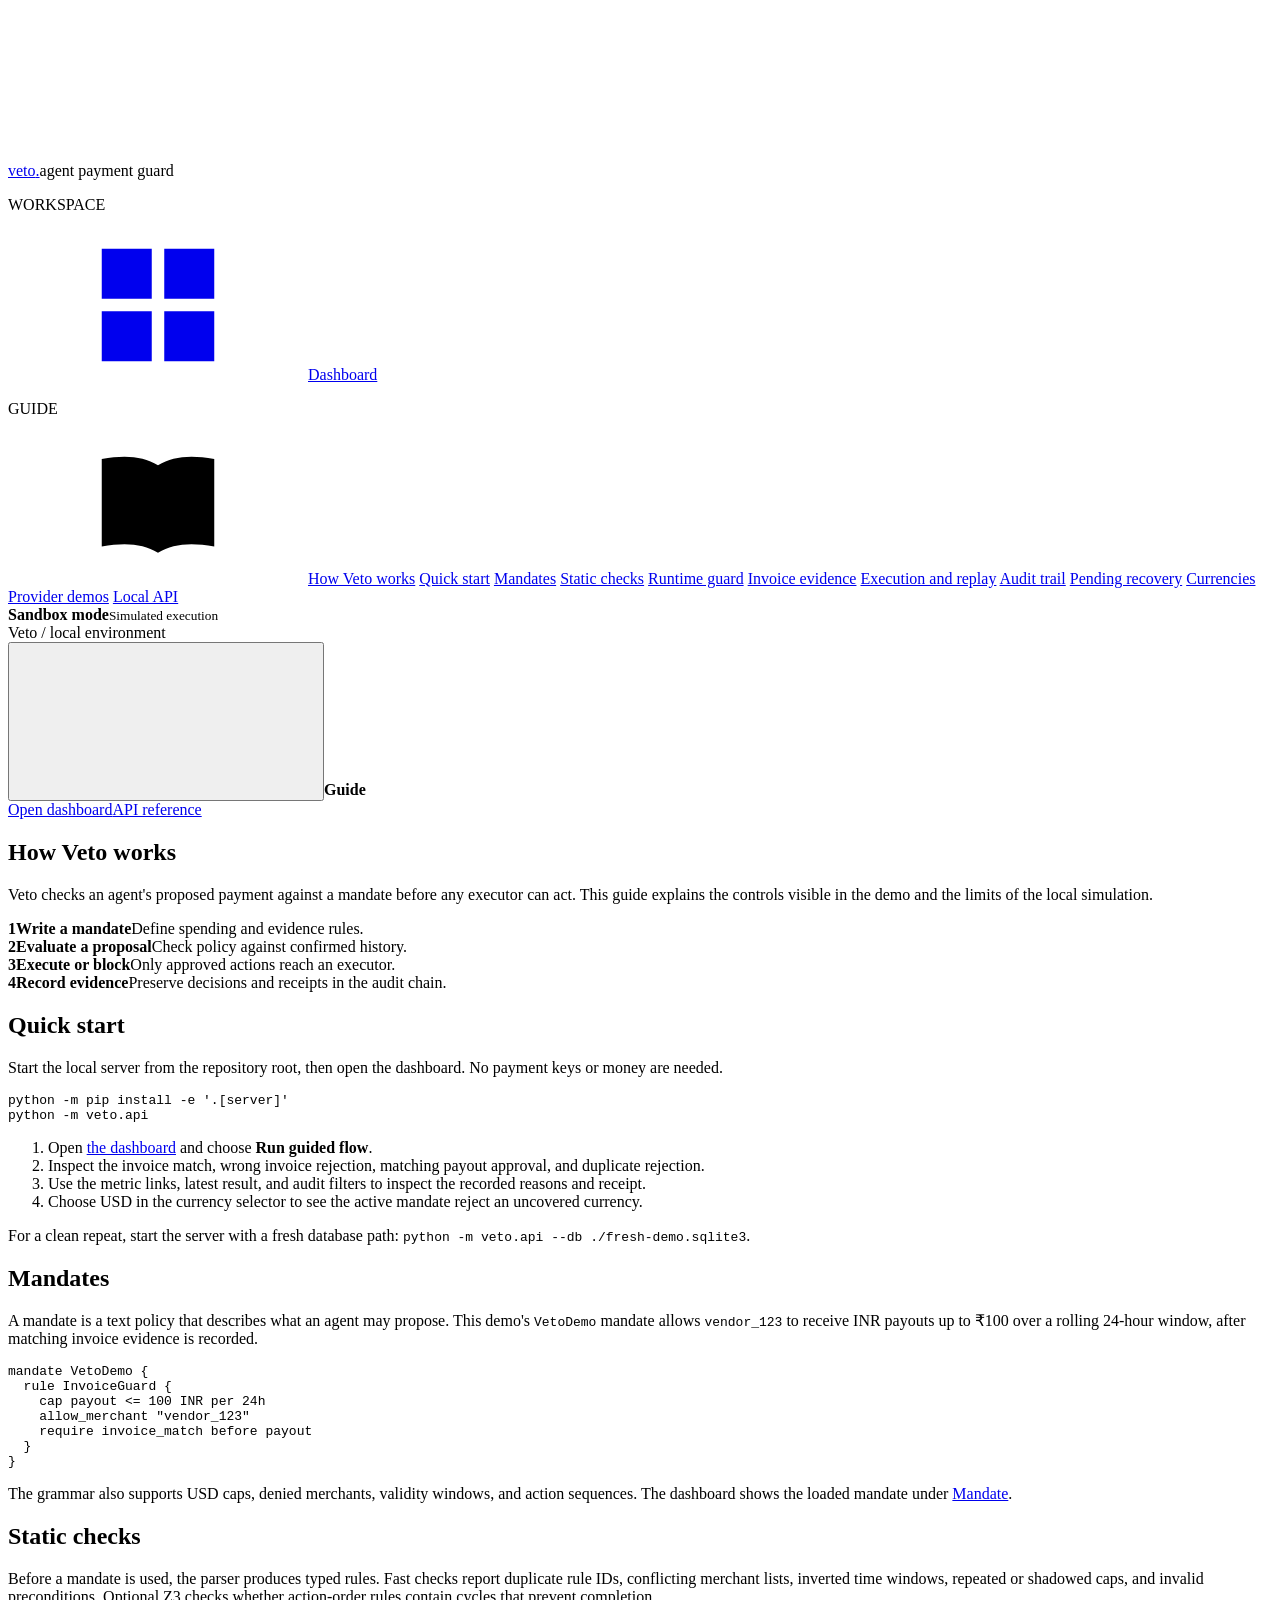
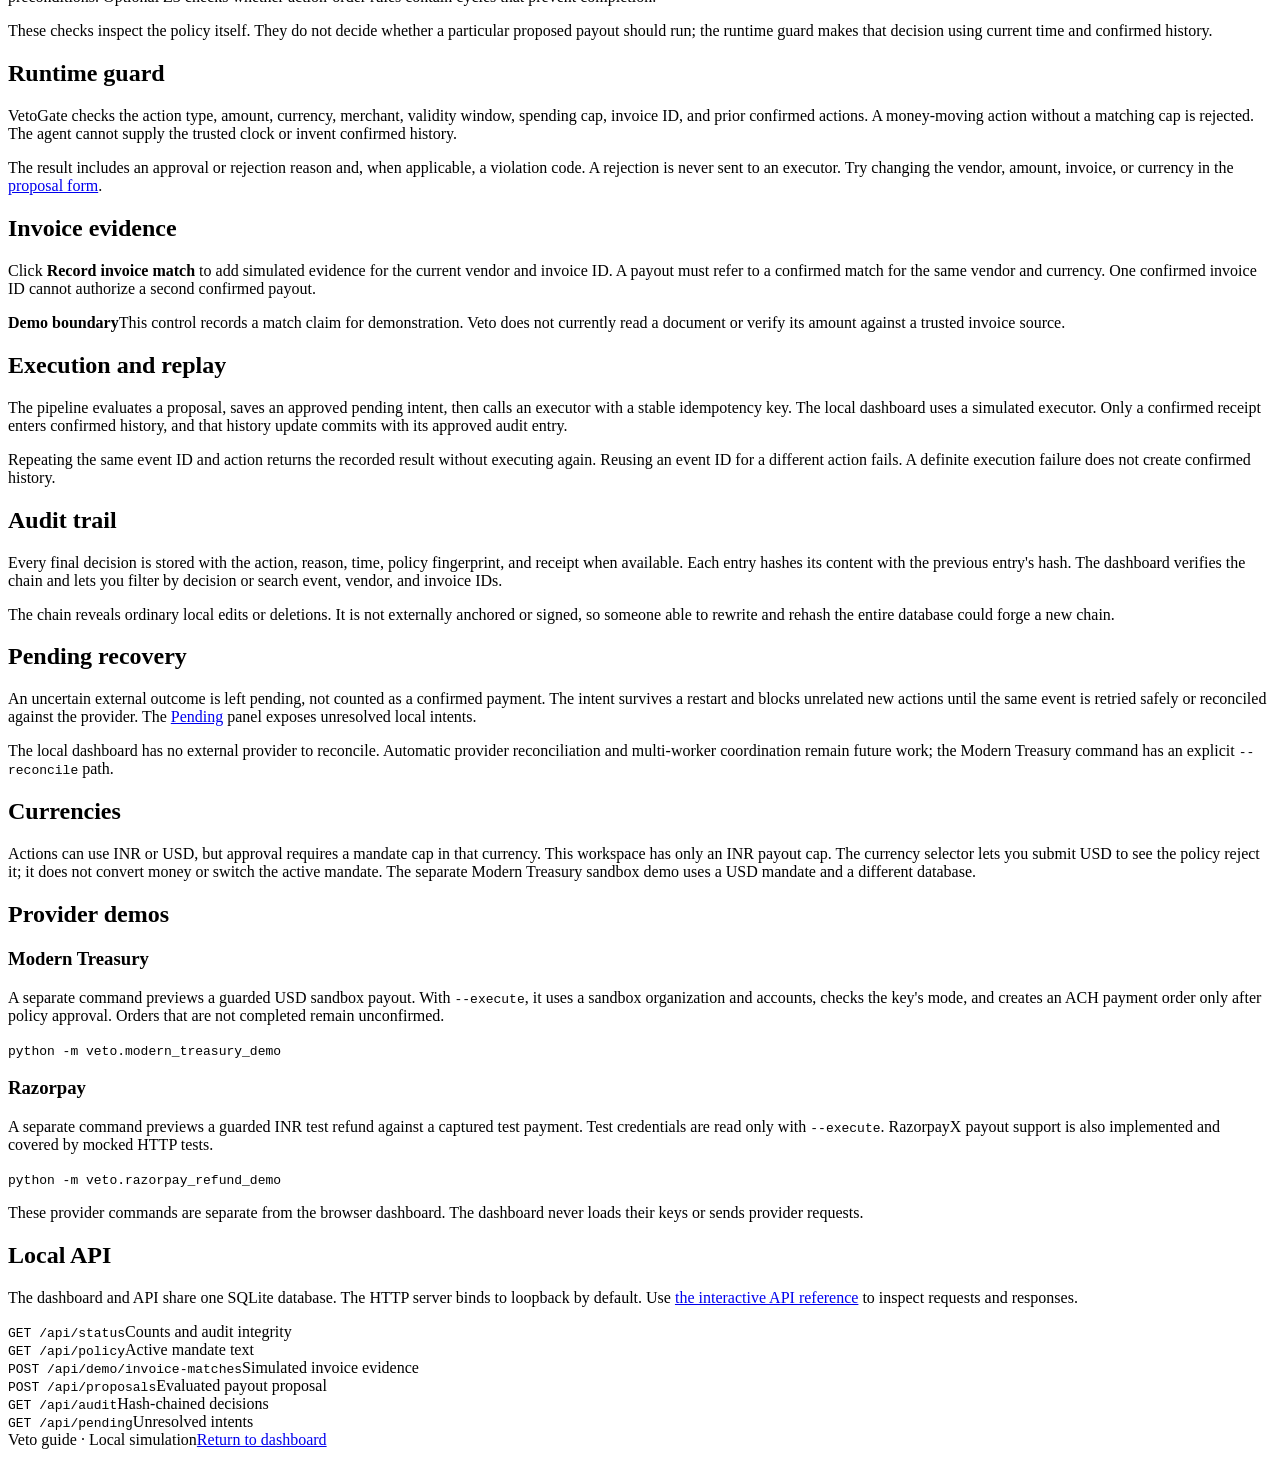
==== src/veto/dashboard/guide.html @ cd7f7a4f "added payment dashboard and fixed ci checks" ====
<!doctype html>
<html lang="en">
  <head>
    <meta charset="utf-8">
    <meta name="viewport" content="width=device-width, initial-scale=1">
    <meta name="theme-color" content="#171717">
    <meta name="description" content="Learn how Veto validates mandates, checks agent payment proposals, records audit evidence, and handles uncertain execution.">
    <title>Veto · Guide</title>
    <link rel="icon" type="image/svg+xml" href="/assets/favicon.svg">
    <link rel="stylesheet" href="/assets/styles.css">
    <script defer src="/assets/guide.js"></script>
  </head>
  <body>
    <svg class="icon-sprite" xmlns="http://www.w3.org/2000/svg" aria-hidden="true">
      <symbol id="i-grid" viewBox="0 0 24 24"><path fill="currentColor" stroke="none" d="M3 3h8v8H3zm10 0h8v8h-8zM3 13h8v8H3zm10 0h8v8h-8z"/></symbol>
      <symbol id="i-book" viewBox="0 0 24 24"><path d="M12 5c-2.4-1.4-5.1-1.7-9-1v14c3.9-.7 6.6-.4 9 1 2.4-1.4 5.1-1.7 9-1V4c-3.9-.7-6.6-.4-9 1Z"/><path d="M12 5v14"/></symbol>
      <symbol id="i-file" viewBox="0 0 24 24"><path d="M7 2h7l5 5v15H5V2h2Z"/><path d="M14 2v6h5M8 13h8M8 17h8"/></symbol>
      <symbol id="i-menu" viewBox="0 0 24 24"><path d="M4 6h16M4 12h16M4 18h16"/></symbol>
      <symbol id="i-external" viewBox="0 0 24 24"><path d="M13 4h7v7M20 4l-9 9M20 14v6H4V4h6"/></symbol>
    </svg>
    <div class="app-shell">
      <aside class="sidebar" id="sidebar">
        <div class="brand-block"><a class="brand" href="/" aria-label="Veto dashboard"><span class="brand-name">veto<span class="brand-dot">.</span></span></a><span class="brand-caption">agent payment guard</span></div>
        <nav class="side-nav docs-side-nav" aria-label="Guide index">
          <p class="nav-label">WORKSPACE</p>
          <a class="nav-link" href="/"><svg class="icon"><use href="#i-grid"/></svg>Dashboard</a>
          <p class="nav-label nav-label-secondary">GUIDE</p>
          <a class="nav-link active" href="#overview" data-doc-nav="overview"><svg class="icon"><use href="#i-book"/></svg>How Veto works</a>
          <a class="docs-index-link" href="#quick-start" data-doc-nav="quick-start">Quick start</a>
          <a class="docs-index-link" href="#mandates" data-doc-nav="mandates">Mandates</a>
          <a class="docs-index-link" href="#static-checks" data-doc-nav="static-checks">Static checks</a>
          <a class="docs-index-link" href="#runtime-guard" data-doc-nav="runtime-guard">Runtime guard</a>
          <a class="docs-index-link" href="#invoice-evidence" data-doc-nav="invoice-evidence">Invoice evidence</a>
          <a class="docs-index-link" href="#execution" data-doc-nav="execution">Execution and replay</a>
          <a class="docs-index-link" href="#audit" data-doc-nav="audit">Audit trail</a>
          <a class="docs-index-link" href="#recovery" data-doc-nav="recovery">Pending recovery</a>
          <a class="docs-index-link" href="#currency" data-doc-nav="currency">Currencies</a>
          <a class="docs-index-link" href="#providers" data-doc-nav="providers">Provider demos</a>
          <a class="docs-index-link" href="#api" data-doc-nav="api">Local API</a>
        </nav>
        <div class="sidebar-bottom"><div class="sandbox-note"><span class="sandbox-toggle" aria-hidden="true"><span></span></span><div><strong>Sandbox mode</strong><small>Simulated execution</small></div></div><div class="sidebar-footer">Veto / local environment</div></div>
      </aside>
      <div class="main-shell">
        <header class="topbar"><div class="topbar-left"><button class="icon-button mobile-menu" id="menu-toggle" type="button" aria-label="Open guide index" aria-expanded="false"><svg class="icon"><use href="#i-menu"/></svg></button><strong class="topbar-title">Guide</strong></div><div class="topbar-right"><a class="topbar-link" href="/">Open dashboard</a><a class="topbar-refresh" href="/docs" target="_blank" rel="noopener noreferrer">API reference</a></div></header>
        <main class="content docs-content">
          <section class="docs-intro" id="overview"><h1>How Veto works</h1><p>Veto checks an agent's proposed payment against a mandate before any executor can act. This guide explains the controls visible in the demo and the limits of the local simulation.</p></section>
          <div class="guide-steps" aria-label="Decision path"><div><b>1</b><strong>Write a mandate</strong><span>Define spending and evidence rules.</span></div><div><b>2</b><strong>Evaluate a proposal</strong><span>Check policy against confirmed history.</span></div><div><b>3</b><strong>Execute or block</strong><span>Only approved actions reach an executor.</span></div><div><b>4</b><strong>Record evidence</strong><span>Preserve decisions and receipts in the audit chain.</span></div></div>

          <section class="docs-section" id="quick-start"><h2>Quick start</h2><p>Start the local server from the repository root, then open the dashboard. No payment keys or money are needed.</p><pre><code>python -m pip install -e '.[server]'
python -m veto.api</code></pre><ol><li>Open <a href="/">the dashboard</a> and choose <strong>Run guided flow</strong>.</li><li>Inspect the invoice match, wrong invoice rejection, matching payout approval, and duplicate rejection.</li><li>Use the metric links, latest result, and audit filters to inspect the recorded reasons and receipt.</li><li>Choose USD in the currency selector to see the active mandate reject an uncovered currency.</li></ol><p>For a clean repeat, start the server with a fresh database path: <code>python -m veto.api --db ./fresh-demo.sqlite3</code>.</p></section>

          <section class="docs-section" id="mandates"><h2>Mandates</h2><p>A mandate is a text policy that describes what an agent may propose. This demo's <code>VetoDemo</code> mandate allows <code>vendor_123</code> to receive INR payouts up to ₹100 over a rolling 24-hour window, after matching invoice evidence is recorded.</p><pre><code>mandate VetoDemo {
  rule InvoiceGuard {
    cap payout &lt;= 100 INR per 24h
    allow_merchant "vendor_123"
    require invoice_match before payout
  }
}</code></pre><p>The grammar also supports USD caps, denied merchants, validity windows, and action sequences. The dashboard shows the loaded mandate under <a href="/#policy">Mandate</a>.</p></section>

          <section class="docs-section" id="static-checks"><h2>Static checks</h2><p>Before a mandate is used, the parser produces typed rules. Fast checks report duplicate rule IDs, conflicting merchant lists, inverted time windows, repeated or shadowed caps, and invalid preconditions. Optional Z3 checks whether action-order rules contain cycles that prevent completion.</p><p>These checks inspect the policy itself. They do not decide whether a particular proposed payout should run; the runtime guard makes that decision using current time and confirmed history.</p></section>

          <section class="docs-section" id="runtime-guard"><h2>Runtime guard</h2><p>VetoGate checks the action type, amount, currency, merchant, validity window, spending cap, invoice ID, and prior confirmed actions. A money-moving action without a matching cap is rejected. The agent cannot supply the trusted clock or invent confirmed history.</p><p>The result includes an approval or rejection reason and, when applicable, a violation code. A rejection is never sent to an executor. Try changing the vendor, amount, invoice, or currency in the <a href="/#workbench">proposal form</a>.</p></section>

          <section class="docs-section" id="invoice-evidence"><h2>Invoice evidence</h2><p>Click <strong>Record invoice match</strong> to add simulated evidence for the current vendor and invoice ID. A payout must refer to a confirmed match for the same vendor and currency. One confirmed invoice ID cannot authorize a second confirmed payout.</p><div class="docs-note"><strong>Demo boundary</strong><span>This control records a match claim for demonstration. Veto does not currently read a document or verify its amount against a trusted invoice source.</span></div></section>

          <section class="docs-section" id="execution"><h2>Execution and replay</h2><p>The pipeline evaluates a proposal, saves an approved pending intent, then calls an executor with a stable idempotency key. The local dashboard uses a simulated executor. Only a confirmed receipt enters confirmed history, and that history update commits with its approved audit entry.</p><p>Repeating the same event ID and action returns the recorded result without executing again. Reusing an event ID for a different action fails. A definite execution failure does not create confirmed history.</p></section>

          <section class="docs-section" id="audit"><h2>Audit trail</h2><p>Every final decision is stored with the action, reason, time, policy fingerprint, and receipt when available. Each entry hashes its content with the previous entry's hash. The dashboard verifies the chain and lets you filter by decision or search event, vendor, and invoice IDs.</p><p>The chain reveals ordinary local edits or deletions. It is not externally anchored or signed, so someone able to rewrite and rehash the entire database could forge a new chain.</p></section>

          <section class="docs-section" id="recovery"><h2>Pending recovery</h2><p>An uncertain external outcome is left pending, not counted as a confirmed payment. The intent survives a restart and blocks unrelated new actions until the same event is retried safely or reconciled against the provider. The <a href="/#pending">Pending</a> panel exposes unresolved local intents.</p><p>The local dashboard has no external provider to reconcile. Automatic provider reconciliation and multi-worker coordination remain future work; the Modern Treasury command has an explicit <code>--reconcile</code> path.</p></section>

          <section class="docs-section" id="currency"><h2>Currencies</h2><p>Actions can use INR or USD, but approval requires a mandate cap in that currency. This workspace has only an INR payout cap. The currency selector lets you submit USD to see the policy reject it; it does not convert money or switch the active mandate. The separate Modern Treasury sandbox demo uses a USD mandate and a different database.</p></section>

          <section class="docs-section" id="providers"><h2>Provider demos</h2><div class="docs-provider-grid"><div><h3>Modern Treasury</h3><p>A separate command previews a guarded USD sandbox payout. With <code>--execute</code>, it uses a sandbox organization and accounts, checks the key's mode, and creates an ACH payment order only after policy approval. Orders that are not completed remain unconfirmed.</p><code>python -m veto.modern_treasury_demo</code></div><div><h3>Razorpay</h3><p>A separate command previews a guarded INR test refund against a captured test payment. Test credentials are read only with <code>--execute</code>. RazorpayX payout support is also implemented and covered by mocked HTTP tests.</p><code>python -m veto.razorpay_refund_demo</code></div></div><p>These provider commands are separate from the browser dashboard. The dashboard never loads their keys or sends provider requests.</p></section>

          <section class="docs-section" id="api"><h2>Local API</h2><p>The dashboard and API share one SQLite database. The HTTP server binds to loopback by default. Use <a href="/docs" target="_blank" rel="noopener noreferrer">the interactive API reference</a> to inspect requests and responses.</p><div class="docs-endpoints"><div><code>GET /api/status</code><span>Counts and audit integrity</span></div><div><code>GET /api/policy</code><span>Active mandate text</span></div><div><code>POST /api/demo/invoice-matches</code><span>Simulated invoice evidence</span></div><div><code>POST /api/proposals</code><span>Evaluated payout proposal</span></div><div><code>GET /api/audit</code><span>Hash-chained decisions</span></div><div><code>GET /api/pending</code><span>Unresolved intents</span></div></div></section>
          <footer class="page-footer"><span>Veto guide · Local simulation</span><a href="/">Return to dashboard</a></footer>
        </main>
      </div>
    </div>
  </body>
</html>
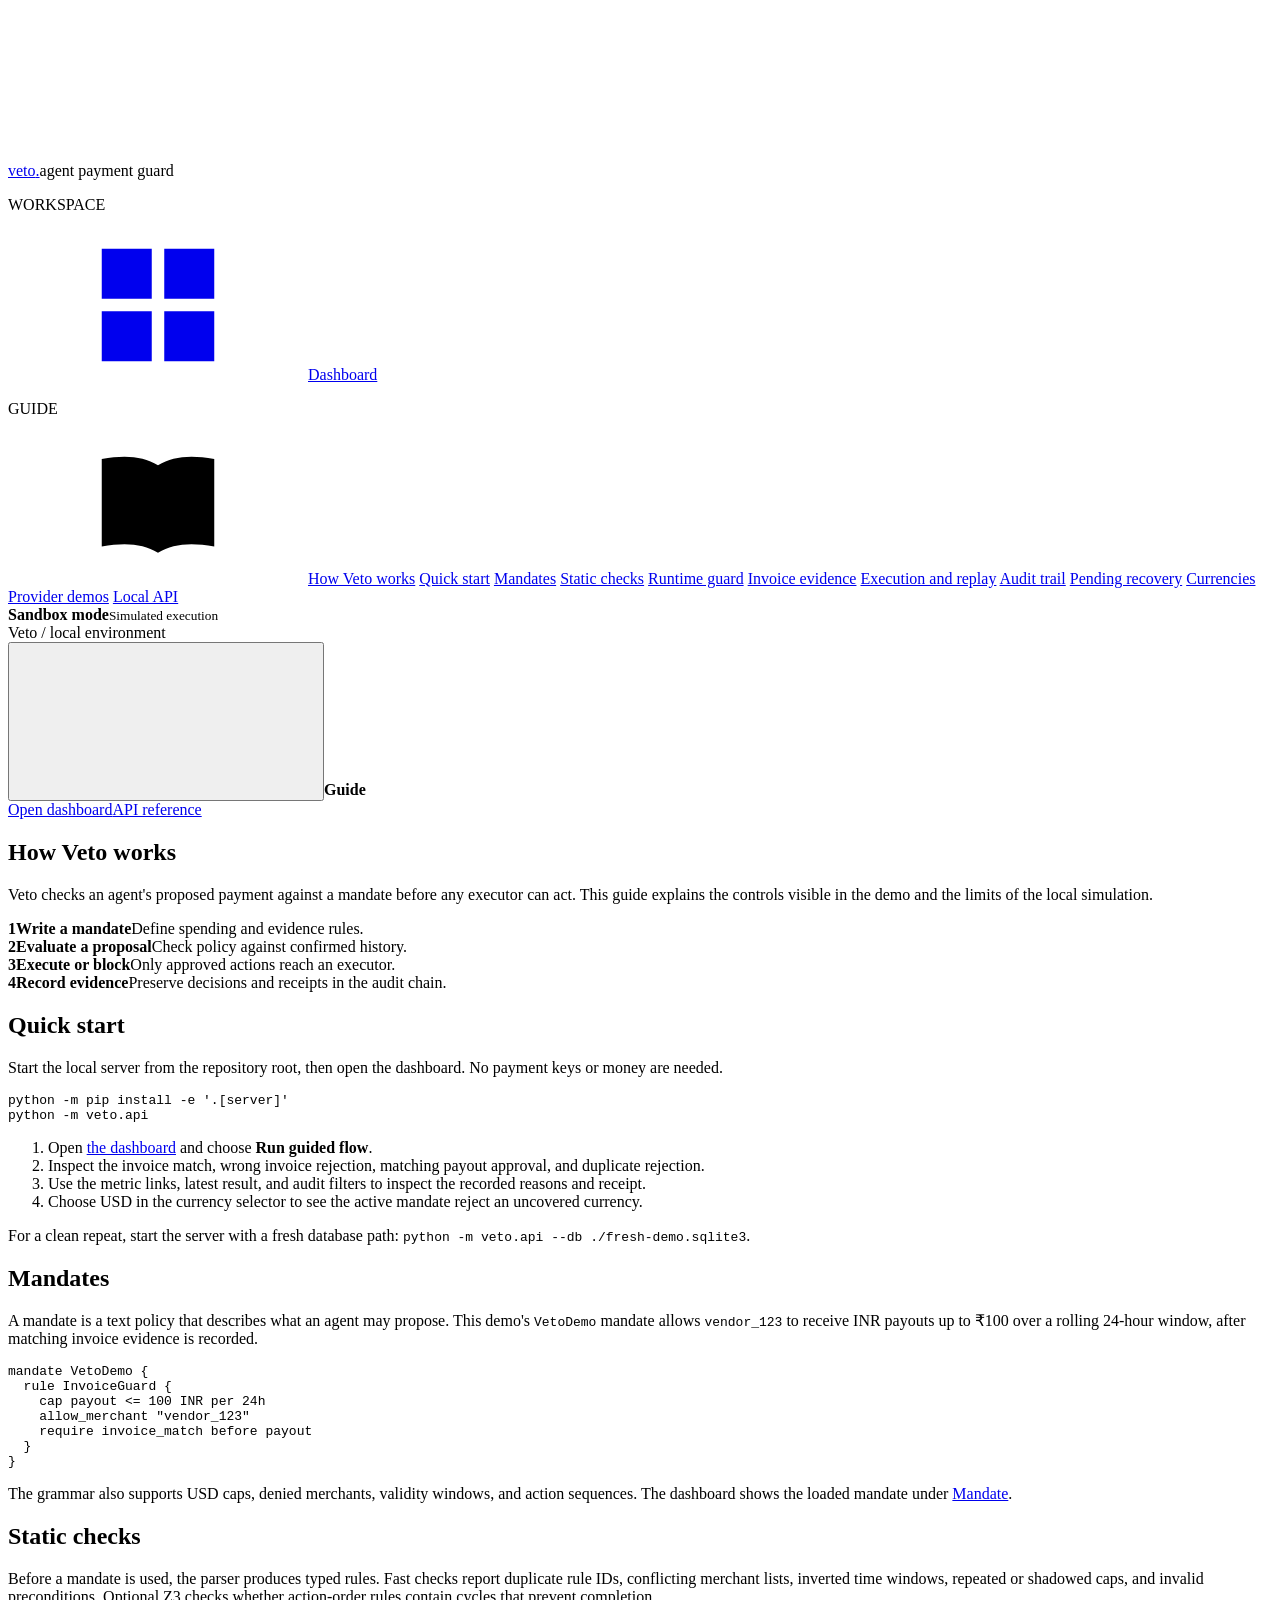
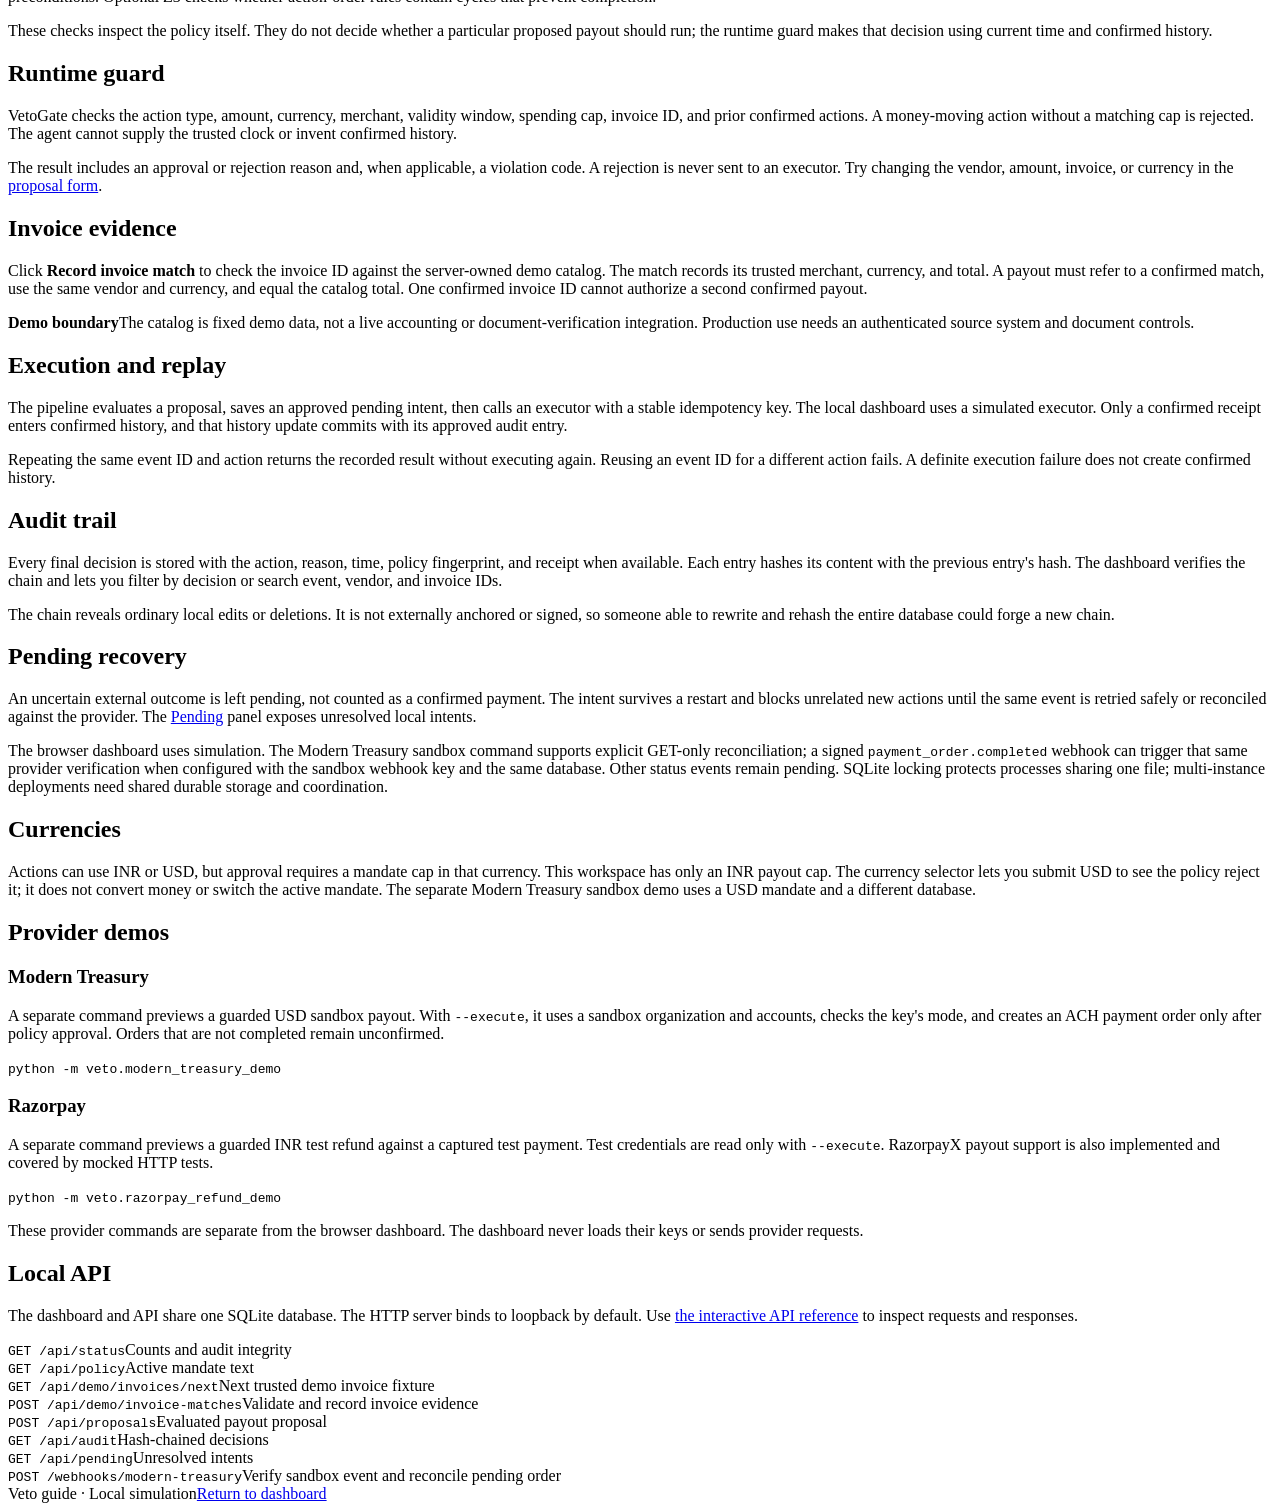
==== commit 0f1c5872: "hardened sqlite and updated roadmap" ====
--- a/src/veto/dashboard/guide.html
+++ b/src/veto/dashboard/guide.html
@@ -61,19 +61,19 @@
 
           <section class="docs-section" id="runtime-guard"><h2>Runtime guard</h2><p>VetoGate checks the action type, amount, currency, merchant, validity window, spending cap, invoice ID, and prior confirmed actions. A money-moving action without a matching cap is rejected. The agent cannot supply the trusted clock or invent confirmed history.</p><p>The result includes an approval or rejection reason and, when applicable, a violation code. A rejection is never sent to an executor. Try changing the vendor, amount, invoice, or currency in the <a href="/#workbench">proposal form</a>.</p></section>
 
-          <section class="docs-section" id="invoice-evidence"><h2>Invoice evidence</h2><p>Click <strong>Record invoice match</strong> to add simulated evidence for the current vendor and invoice ID. A payout must refer to a confirmed match for the same vendor and currency. One confirmed invoice ID cannot authorize a second confirmed payout.</p><div class="docs-note"><strong>Demo boundary</strong><span>This control records a match claim for demonstration. Veto does not currently read a document or verify its amount against a trusted invoice source.</span></div></section>
+          <section class="docs-section" id="invoice-evidence"><h2>Invoice evidence</h2><p>Click <strong>Record invoice match</strong> to check the invoice ID against the server-owned demo catalog. The match records its trusted merchant, currency, and total. A payout must refer to a confirmed match, use the same vendor and currency, and equal the catalog total. One confirmed invoice ID cannot authorize a second confirmed payout.</p><div class="docs-note"><strong>Demo boundary</strong><span>The catalog is fixed demo data, not a live accounting or document-verification integration. Production use needs an authenticated source system and document controls.</span></div></section>
 
           <section class="docs-section" id="execution"><h2>Execution and replay</h2><p>The pipeline evaluates a proposal, saves an approved pending intent, then calls an executor with a stable idempotency key. The local dashboard uses a simulated executor. Only a confirmed receipt enters confirmed history, and that history update commits with its approved audit entry.</p><p>Repeating the same event ID and action returns the recorded result without executing again. Reusing an event ID for a different action fails. A definite execution failure does not create confirmed history.</p></section>
 
           <section class="docs-section" id="audit"><h2>Audit trail</h2><p>Every final decision is stored with the action, reason, time, policy fingerprint, and receipt when available. Each entry hashes its content with the previous entry's hash. The dashboard verifies the chain and lets you filter by decision or search event, vendor, and invoice IDs.</p><p>The chain reveals ordinary local edits or deletions. It is not externally anchored or signed, so someone able to rewrite and rehash the entire database could forge a new chain.</p></section>
 
-          <section class="docs-section" id="recovery"><h2>Pending recovery</h2><p>An uncertain external outcome is left pending, not counted as a confirmed payment. The intent survives a restart and blocks unrelated new actions until the same event is retried safely or reconciled against the provider. The <a href="/#pending">Pending</a> panel exposes unresolved local intents.</p><p>The local dashboard has no external provider to reconcile. Automatic provider reconciliation and multi-worker coordination remain future work; the Modern Treasury command has an explicit <code>--reconcile</code> path.</p></section>
+          <section class="docs-section" id="recovery"><h2>Pending recovery</h2><p>An uncertain external outcome is left pending, not counted as a confirmed payment. The intent survives a restart and blocks unrelated new actions until the same event is retried safely or reconciled against the provider. The <a href="/#pending">Pending</a> panel exposes unresolved local intents.</p><p>The browser dashboard uses simulation. The Modern Treasury sandbox command supports explicit GET-only reconciliation; a signed <code>payment_order.completed</code> webhook can trigger that same provider verification when configured with the sandbox webhook key and the same database. Other status events remain pending. SQLite locking protects processes sharing one file; multi-instance deployments need shared durable storage and coordination.</p></section>
 
           <section class="docs-section" id="currency"><h2>Currencies</h2><p>Actions can use INR or USD, but approval requires a mandate cap in that currency. This workspace has only an INR payout cap. The currency selector lets you submit USD to see the policy reject it; it does not convert money or switch the active mandate. The separate Modern Treasury sandbox demo uses a USD mandate and a different database.</p></section>
 
           <section class="docs-section" id="providers"><h2>Provider demos</h2><div class="docs-provider-grid"><div><h3>Modern Treasury</h3><p>A separate command previews a guarded USD sandbox payout. With <code>--execute</code>, it uses a sandbox organization and accounts, checks the key's mode, and creates an ACH payment order only after policy approval. Orders that are not completed remain unconfirmed.</p><code>python -m veto.modern_treasury_demo</code></div><div><h3>Razorpay</h3><p>A separate command previews a guarded INR test refund against a captured test payment. Test credentials are read only with <code>--execute</code>. RazorpayX payout support is also implemented and covered by mocked HTTP tests.</p><code>python -m veto.razorpay_refund_demo</code></div></div><p>These provider commands are separate from the browser dashboard. The dashboard never loads their keys or sends provider requests.</p></section>
 
-          <section class="docs-section" id="api"><h2>Local API</h2><p>The dashboard and API share one SQLite database. The HTTP server binds to loopback by default. Use <a href="/docs" target="_blank" rel="noopener noreferrer">the interactive API reference</a> to inspect requests and responses.</p><div class="docs-endpoints"><div><code>GET /api/status</code><span>Counts and audit integrity</span></div><div><code>GET /api/policy</code><span>Active mandate text</span></div><div><code>POST /api/demo/invoice-matches</code><span>Simulated invoice evidence</span></div><div><code>POST /api/proposals</code><span>Evaluated payout proposal</span></div><div><code>GET /api/audit</code><span>Hash-chained decisions</span></div><div><code>GET /api/pending</code><span>Unresolved intents</span></div></div></section>
+          <section class="docs-section" id="api"><h2>Local API</h2><p>The dashboard and API share one SQLite database. The HTTP server binds to loopback by default. Use <a href="/docs" target="_blank" rel="noopener noreferrer">the interactive API reference</a> to inspect requests and responses.</p><div class="docs-endpoints"><div><code>GET /api/status</code><span>Counts and audit integrity</span></div><div><code>GET /api/policy</code><span>Active mandate text</span></div><div><code>GET /api/demo/invoices/next</code><span>Next trusted demo invoice fixture</span></div><div><code>POST /api/demo/invoice-matches</code><span>Validate and record invoice evidence</span></div><div><code>POST /api/proposals</code><span>Evaluated payout proposal</span></div><div><code>GET /api/audit</code><span>Hash-chained decisions</span></div><div><code>GET /api/pending</code><span>Unresolved intents</span></div><div><code>POST /webhooks/modern-treasury</code><span>Verify sandbox event and reconcile pending order</span></div></div></section>
           <footer class="page-footer"><span>Veto guide · Local simulation</span><a href="/">Return to dashboard</a></footer>
         </main>
       </div>
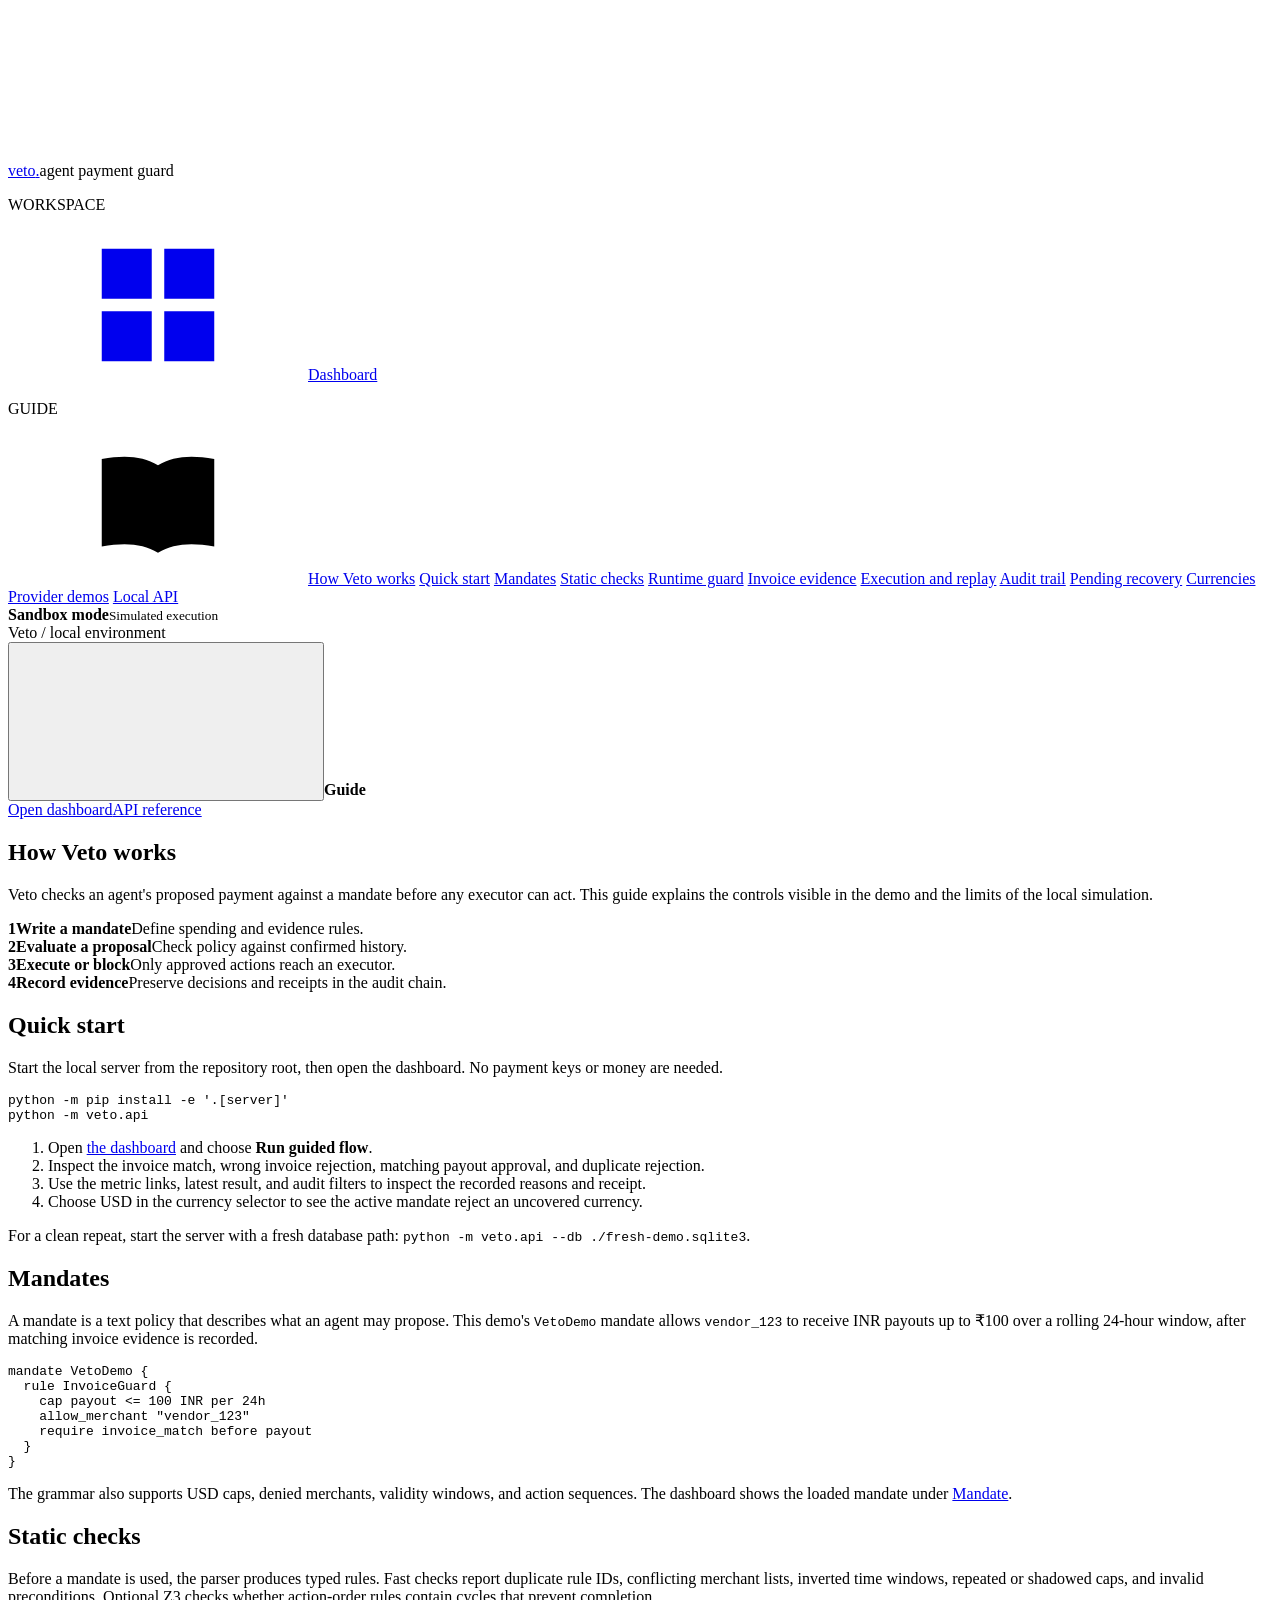
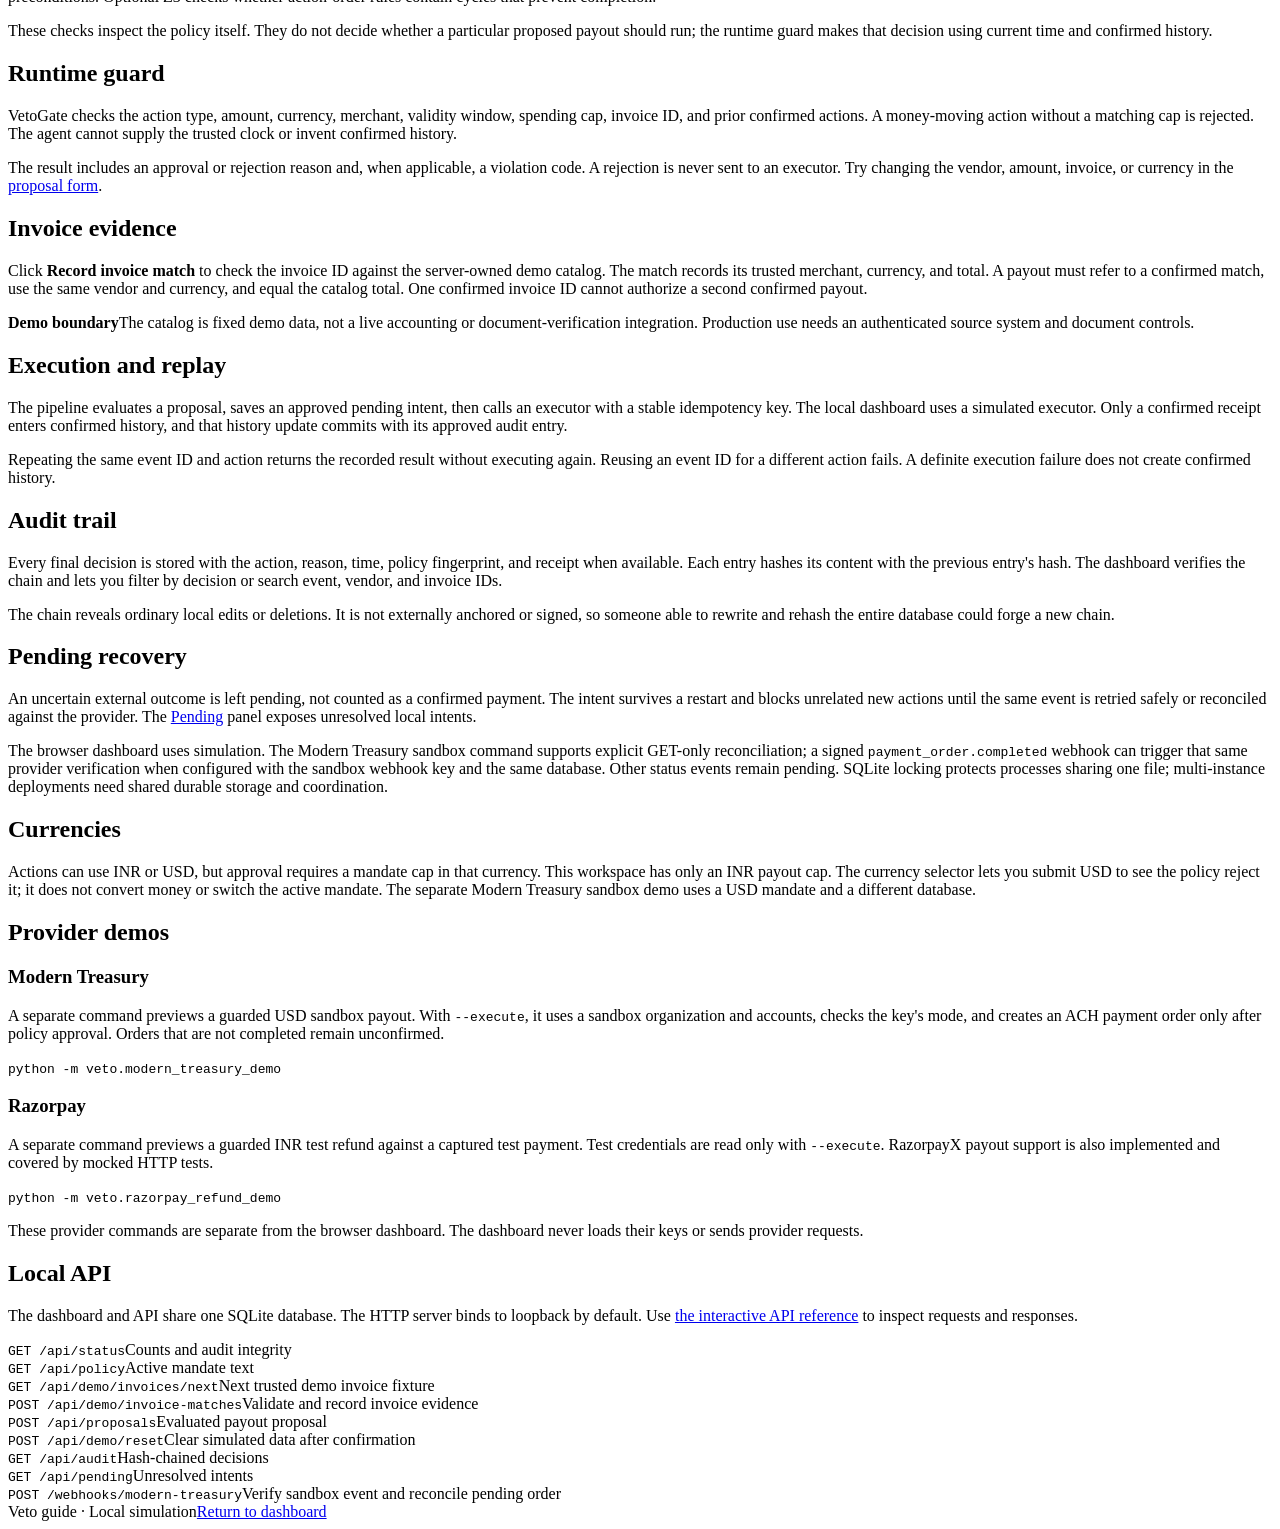
==== commit c6b0630d: "added safe demo reset controls" ====
--- a/src/veto/dashboard/guide.html
+++ b/src/veto/dashboard/guide.html
@@ -73,7 +73,7 @@
 
           <section class="docs-section" id="providers"><h2>Provider demos</h2><div class="docs-provider-grid"><div><h3>Modern Treasury</h3><p>A separate command previews a guarded USD sandbox payout. With <code>--execute</code>, it uses a sandbox organization and accounts, checks the key's mode, and creates an ACH payment order only after policy approval. Orders that are not completed remain unconfirmed.</p><code>python -m veto.modern_treasury_demo</code></div><div><h3>Razorpay</h3><p>A separate command previews a guarded INR test refund against a captured test payment. Test credentials are read only with <code>--execute</code>. RazorpayX payout support is also implemented and covered by mocked HTTP tests.</p><code>python -m veto.razorpay_refund_demo</code></div></div><p>These provider commands are separate from the browser dashboard. The dashboard never loads their keys or sends provider requests.</p></section>
 
-          <section class="docs-section" id="api"><h2>Local API</h2><p>The dashboard and API share one SQLite database. The HTTP server binds to loopback by default. Use <a href="/docs" target="_blank" rel="noopener noreferrer">the interactive API reference</a> to inspect requests and responses.</p><div class="docs-endpoints"><div><code>GET /api/status</code><span>Counts and audit integrity</span></div><div><code>GET /api/policy</code><span>Active mandate text</span></div><div><code>GET /api/demo/invoices/next</code><span>Next trusted demo invoice fixture</span></div><div><code>POST /api/demo/invoice-matches</code><span>Validate and record invoice evidence</span></div><div><code>POST /api/proposals</code><span>Evaluated payout proposal</span></div><div><code>GET /api/audit</code><span>Hash-chained decisions</span></div><div><code>GET /api/pending</code><span>Unresolved intents</span></div><div><code>POST /webhooks/modern-treasury</code><span>Verify sandbox event and reconcile pending order</span></div></div></section>
+          <section class="docs-section" id="api"><h2>Local API</h2><p>The dashboard and API share one SQLite database. The HTTP server binds to loopback by default. Use <a href="/docs" target="_blank" rel="noopener noreferrer">the interactive API reference</a> to inspect requests and responses.</p><div class="docs-endpoints"><div><code>GET /api/status</code><span>Counts and audit integrity</span></div><div><code>GET /api/policy</code><span>Active mandate text</span></div><div><code>GET /api/demo/invoices/next</code><span>Next trusted demo invoice fixture</span></div><div><code>POST /api/demo/invoice-matches</code><span>Validate and record invoice evidence</span></div><div><code>POST /api/proposals</code><span>Evaluated payout proposal</span></div><div><code>POST /api/demo/reset</code><span>Clear simulated data after confirmation</span></div><div><code>GET /api/audit</code><span>Hash-chained decisions</span></div><div><code>GET /api/pending</code><span>Unresolved intents</span></div><div><code>POST /webhooks/modern-treasury</code><span>Verify sandbox event and reconcile pending order</span></div></div></section>
           <footer class="page-footer"><span>Veto guide · Local simulation</span><a href="/">Return to dashboard</a></footer>
         </main>
       </div>
